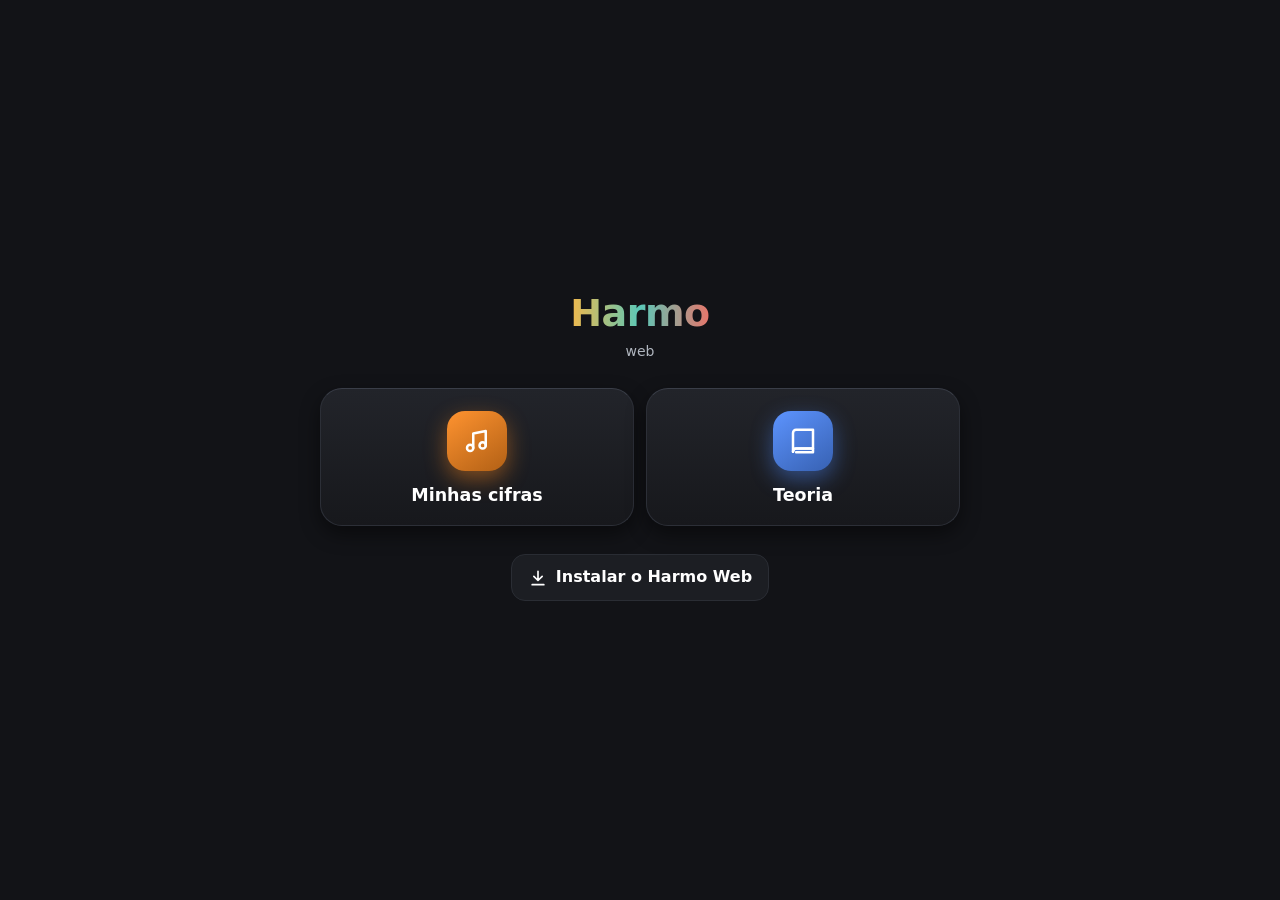
==== index.html @ 15d451ed "Harmo Web: início, minhas cifras (busca, baixar, tom, tab, rearmonizar) e teoria (campo, escalas, ar" ====
<!doctype html>
<html lang="pt-BR"><head>
<meta charset="utf-8">
<meta name="viewport" content="width=device-width,initial-scale=1,viewport-fit=cover,maximum-scale=1">
<title>Harmo Web</title>
<meta name="theme-color" content="#121317">
<meta name="apple-mobile-web-app-capable" content="yes">
<meta name="mobile-web-app-capable" content="yes">
<meta name="apple-mobile-web-app-status-bar-style" content="black-translucent">
<meta name="apple-mobile-web-app-title" content="Harmo Web">
<link rel="manifest" href="manifest.webmanifest">
<link rel="apple-touch-icon" href="icons/icon-180.png">
<link rel="icon" href="icons/icon-192.png">
<link rel="stylesheet" href="css/app.css">
</head><body>
<div id="app"><div id="page"></div></div>
<script src="js/core.js"></script>
<script src="js/cifras.js"></script>
<script src="js/teoria.js"></script>
<script src="js/app.js"></script>
</body></html>
---- css/app.css ----
:root{--bg:#121317;--card:#1A1C21;--line:#2A2D34;--mut:#B0B6BF;--ac:#FF8A1E;--rep:#3DDC84;--pre:#6EA8FF;--ten:#FF8A1E;--pas:#B18CFF;
  --sat:env(safe-area-inset-top);--sab:env(safe-area-inset-bottom)}
*{box-sizing:border-box;-webkit-tap-highlight-color:transparent}
html,body{margin:0;height:100%;background:var(--bg);color:#fff;font:16px/1.4 -apple-system,system-ui,Roboto,sans-serif;-webkit-text-size-adjust:100%;overscroll-behavior:none}
button{font:inherit;color:inherit;cursor:pointer}
#app{height:100%;display:flex;flex-direction:column}
#page{flex:1;display:flex;flex-direction:column;min-height:0;padding-top:var(--sat)}
.ic{display:block}
/* cabeçalho */
.hd{display:flex;align-items:center;gap:8px;padding:10px 12px 6px;min-height:52px}
.hd h1{font-size:20px;margin:0;flex:1;font-weight:800;white-space:nowrap;overflow:hidden;text-overflow:ellipsis}
.ib{width:42px;height:42px;border-radius:13px;border:1px solid var(--line);background:#1c1e23;display:flex;align-items:center;justify-content:center;flex:0 0 42px}
.ib:active{transform:scale(.94)}
.scroll{flex:1;overflow-y:auto;-webkit-overflow-scrolling:touch;padding:6px 16px calc(18px + var(--sab))}
.center{min-height:100%;display:flex;flex-direction:column;justify-content:center;gap:10px}
/* início */
.home-t{text-align:center;margin:0 0 6px}
.home-t h1{font-size:38px;margin:0;font-weight:900;letter-spacing:-.5px}
.home-t h1 span{background:linear-gradient(90deg,#F2B84B,#5AC8B8,#E8756A);-webkit-background-clip:text;background-clip:text;color:transparent}
.home-t p{margin:2px 0 0;color:var(--mut);font-size:14px}
.ggrid{display:grid;grid-template-columns:1fr 1fr;gap:12px;margin-top:10px}
.glass{position:relative;border:1px solid #2c2f37;border-top-color:#3a3e48;border-radius:22px;background:linear-gradient(#22242A,#17181C);box-shadow:0 8px 20px #0007;padding:22px 10px 18px;display:flex;flex-direction:column;align-items:center;gap:12px;transition:transform .12s}
.glass:active{transform:scale(.95);border-color:var(--c)}
.glass .gq{width:60px;height:60px;border-radius:18px;display:flex;align-items:center;justify-content:center;background:linear-gradient(145deg,color-mix(in srgb,var(--c) 92%,#fff),color-mix(in srgb,var(--c) 70%,#000));box-shadow:0 8px 22px color-mix(in srgb,var(--c) 45%,transparent)}
.glass b{font-size:17.5px}
.install{margin:18px auto 0;display:flex;align-items:center;gap:8px;border:1px solid var(--line);background:#1c1e23;border-radius:14px;padding:11px 16px;font-weight:700;color:#fff}
/* cartões de lista (TintCard) */
.tint{width:100%;display:flex;align-items:center;gap:12px;text-align:left;border:1px solid color-mix(in srgb,var(--c) 30%,#2a2d34);border-radius:16px;padding:12px;margin:0 0 9px;
  background:linear-gradient(100deg,color-mix(in srgb,var(--c) 14%,#1c1e23),#17181c 70%)}
.tint:active{transform:scale(.98)}
.tint .tq{width:42px;height:42px;flex:0 0 42px;border-radius:12px;display:flex;align-items:center;justify-content:center;background:color-mix(in srgb,var(--c) 85%,#000);color:#fff}
.tint .tq b{font-size:18px}
.tint .tt{flex:1;min-width:0;display:flex;flex-direction:column}
.tint .tt b{font-size:16.5px;white-space:nowrap;overflow:hidden;text-overflow:ellipsis}
.tint .tt small{color:var(--mut);font-size:13.5px;white-space:nowrap;overflow:hidden;text-overflow:ellipsis}
.tint .ta{color:var(--mut);font-size:24px}
.sec{color:var(--mut);font-size:12.5px;letter-spacing:.8px;text-transform:uppercase;margin:16px 4px 8px}
/* campos */
.search{display:flex;gap:8px;align-items:center;margin:4px 0 12px}
.search input{flex:1;min-width:0;background:#1c1e23;border:1px solid var(--line);border-radius:14px;color:#fff;padding:12px 14px;font-size:16px;outline:none}
.search input:focus{border-color:var(--ac)}
.btn{border:0;border-radius:13px;padding:11px 14px;font-weight:800;background:#33363D;color:#fff;display:inline-flex;align-items:center;justify-content:center;gap:6px}
.btn.ac{background:var(--ac);color:#17181c}.btn.pu{background:var(--pas);color:#17181c}
.btn:active{transform:scale(.96)}
.chip{border:1px solid var(--line);background:#1c1e23;color:var(--mut);border-radius:11px;padding:8px 11px;font-size:14px;font-weight:700}
.chip.on{background:var(--ac);color:#17181c;border-color:var(--ac)}
.row{display:flex;gap:6px;flex-wrap:wrap;align-items:center}
.empty{color:var(--mut);text-align:center;padding:30px 10px}
/* folha que sobe */
.sheetbg{position:fixed;inset:0;background:#0000;z-index:50;display:flex;align-items:flex-end;transition:background .2s}
.sheetbg.on{background:#0009}
.sheet{width:100%;max-width:640px;margin:0 auto;background:#1A1C21;border:1px solid var(--line);border-bottom:0;border-radius:22px 22px 0 0;max-height:86vh;display:flex;flex-direction:column;transform:translateY(100%);transition:transform .22s}
.sheetbg.on .sheet{transform:none}
.grab{width:40px;height:4px;border-radius:2px;background:#444;margin:8px auto 4px}
.sh-t{font-weight:800;font-size:17px;padding:4px 16px 8px}
.sh-b{overflow-y:auto;padding:0 14px calc(16px + var(--sab))}
#toast{position:fixed;left:50%;bottom:calc(24px + var(--sab));transform:translate(-50%,30px);opacity:0;background:#33363D;padding:10px 16px;border-radius:12px;z-index:99;transition:.2s;font-size:14.5px;max-width:90%}
#toast.on{opacity:1;transform:translate(-50%,0)}
/* cifra */
.cbar{display:flex;gap:6px;align-items:center;padding:0 12px 8px;flex-wrap:wrap}
.cbar .btn{padding:8px 11px;font-size:14px}
.cifra{font:15px/1.45 ui-monospace,Menlo,Consolas,monospace;white-space:pre;overflow-x:auto;padding:4px 14px calc(120px + var(--sab));flex:1;-webkit-overflow-scrolling:touch}
.cifra .ch{color:var(--ac);font-weight:800;border-radius:5px}
.cifra .ch.rm{color:var(--pas)}
.cifra.rearm .ch{background:#ff8a1e1f;outline:1px dashed #ff8a1e66;cursor:pointer}
.cifra.rearm .ch.rm{background:#b18cff26;outline-color:#b18cff88}
.cifra .ch.lit{background:var(--ac);color:#111}
.cifra .tab{color:#9aa0a8}
.tompanel{margin:0 12px 8px;background:#1c1e23;border:1px solid var(--line);border-radius:16px;padding:10px}
.tompanel .g{display:grid;grid-template-columns:repeat(6,1fr);gap:6px;margin-top:8px}
.tompanel .g button{border:1px solid var(--line);background:#24272E;border-radius:10px;padding:9px 0;font-weight:800}
.tompanel .g button.on{background:#fff;color:#111}
.rmbar{position:fixed;left:0;right:0;bottom:0;padding:10px 12px calc(10px + var(--sab));background:linear-gradient(#12131700,#121317 30%);display:flex;gap:8px;justify-content:center;z-index:5}
.rmbar .btn{flex:1;max-width:220px}
/* mapa do rearmonizar */
.path{display:flex;align-items:center;gap:6px;margin:4px 0 10px}
.path .pc{flex:1;border-radius:13px;border:1px solid var(--line);background:#202329;text-align:center;padding:9px 4px;font-weight:800;font-size:16px}
.path .pc.me{border-color:var(--pas);background:#3A2D5C}
.path .ar{color:var(--mut)}
.og{margin:10px 2px 6px;color:var(--mut);font-size:13px;font-weight:700}
.opts{display:flex;gap:7px;flex-wrap:wrap}
.opt{border:1px solid var(--line);background:#202329;border-radius:13px;padding:8px 10px;text-align:left;max-width:100%}
.opt b{display:block;font-size:15px}.opt small{color:var(--mut);font-size:12.5px}
.opt.on{background:#3A2D5C;border-color:#C9A6FF}
/* teoria */
.keys{display:grid;grid-template-columns:repeat(6,1fr);gap:6px}
.keys button{border:1px solid var(--line);background:#1c1e23;border-radius:11px;padding:9px 0;font-weight:800}
.keys button.on{background:var(--ac);color:#111;border-color:var(--ac)}
.fgrid{display:grid;grid-template-columns:repeat(4,1fr);gap:8px;margin-top:10px}
.fc{border-radius:16px;border:1.5px solid var(--c);background:color-mix(in srgb,var(--c) 12%,#17181c);padding:10px 4px;text-align:center}
.fc b{display:block;font-size:19px}.fc small{color:var(--mut);font-size:12px}
.fc.on{background:var(--c);color:#111}.fc.on small{color:#222}
.fc.dim{opacity:.35}
.box{background:#1c1e23;border:1px solid var(--line);border-radius:16px;padding:12px;margin-top:10px;font-size:15px}
.box .m{color:var(--mut);font-size:13.5px}
.legend{display:flex;gap:10px;flex-wrap:wrap;font-size:13px;color:var(--mut);margin-top:8px}
.legend i{display:inline-block;width:10px;height:10px;border-radius:3px;margin-right:4px}
.fret{overflow-x:auto;-webkit-overflow-scrolling:touch;margin-top:10px;border-radius:14px;background:#17181c;border:1px solid var(--line)}
.fret svg{display:block}
.nav2{display:flex;align-items:center;gap:8px;margin-top:10px}
.nav2 .ib{flex:0 0 46px}
.nav2 div{flex:1;text-align:center;font-weight:700;font-size:14.5px}
.ifr{flex:1;border:0;width:100%;background:var(--bg)}
@media (min-width:700px){.scroll{padding-left:calc(50% - 320px);padding-right:calc(50% - 320px)}}
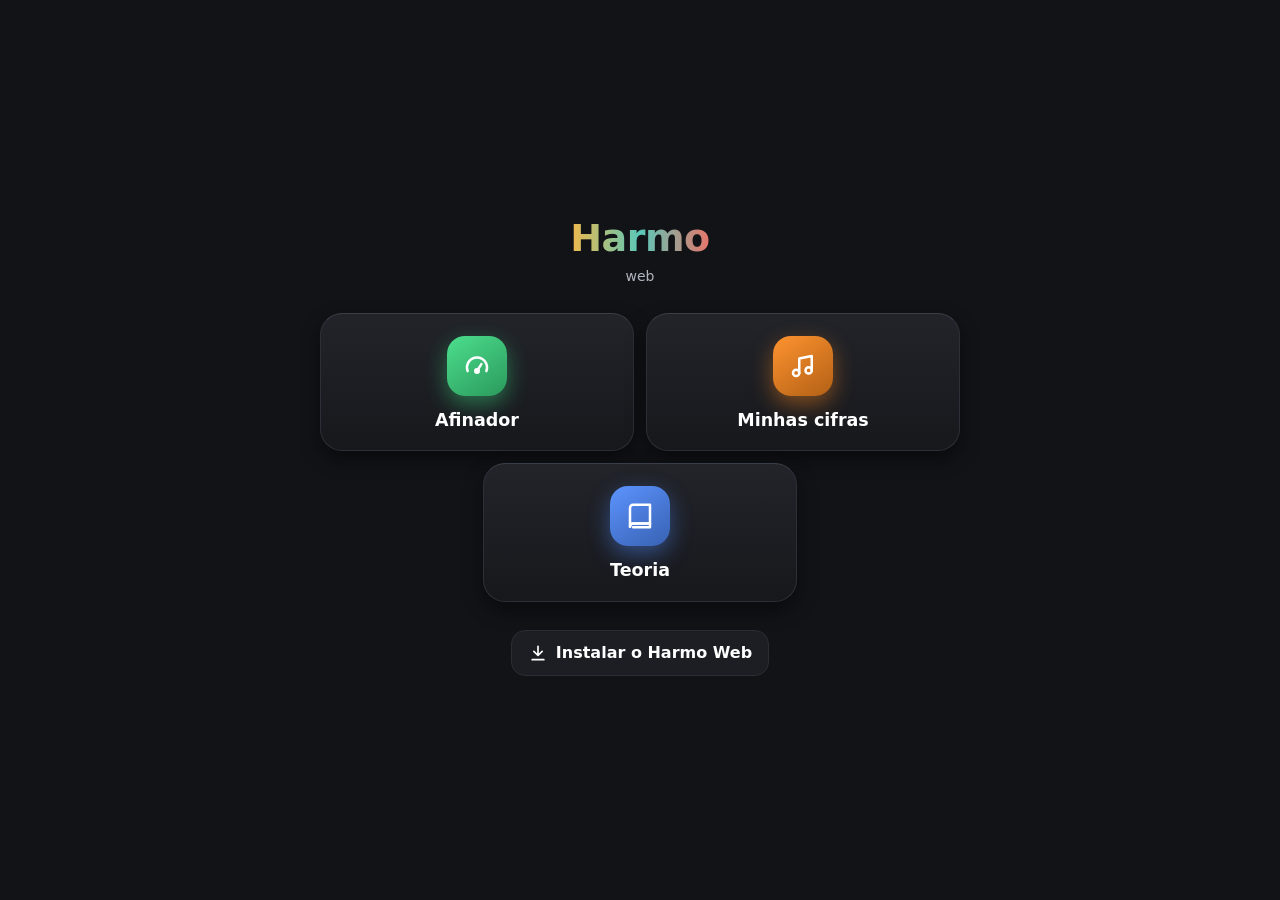
==== commit 19cca828: "Afinador (port do afinador do app) no Início Co-Authored-By: Claude Opus 5.5 <noreply@anthropic.com>" ====
--- a/index.html
+++ b/index.html
@@ -17,5 +17,6 @@
 <script src="js/core.js"></script>
 <script src="js/cifras.js"></script>
 <script src="js/teoria.js"></script>
+<script src="js/afinador.js"></script>
 <script src="js/app.js"></script>
 </body></html>
--- a/css/app.css
+++ b/css/app.css
@@ -23,6 +23,7 @@
 .glass:active{transform:scale(.95);border-color:var(--c)}
 .glass .gq{width:60px;height:60px;border-radius:18px;display:flex;align-items:center;justify-content:center;background:linear-gradient(145deg,color-mix(in srgb,var(--c) 92%,#fff),color-mix(in srgb,var(--c) 70%,#000));box-shadow:0 8px 22px color-mix(in srgb,var(--c) 45%,transparent)}
 .glass b{font-size:17.5px}
+.glass.wide{grid-column:1/-1;width:calc(50% - 6px);justify-self:center}
 .install{margin:18px auto 0;display:flex;align-items:center;gap:8px;border:1px solid var(--line);background:#1c1e23;border-radius:14px;padding:11px 16px;font-weight:700;color:#fff}
 /* cartões de lista (TintCard) */
 .tint{width:100%;display:flex;align-items:center;gap:12px;text-align:left;border:1px solid color-mix(in srgb,var(--c) 30%,#2a2d34);border-radius:16px;padding:12px;margin:0 0 9px;
